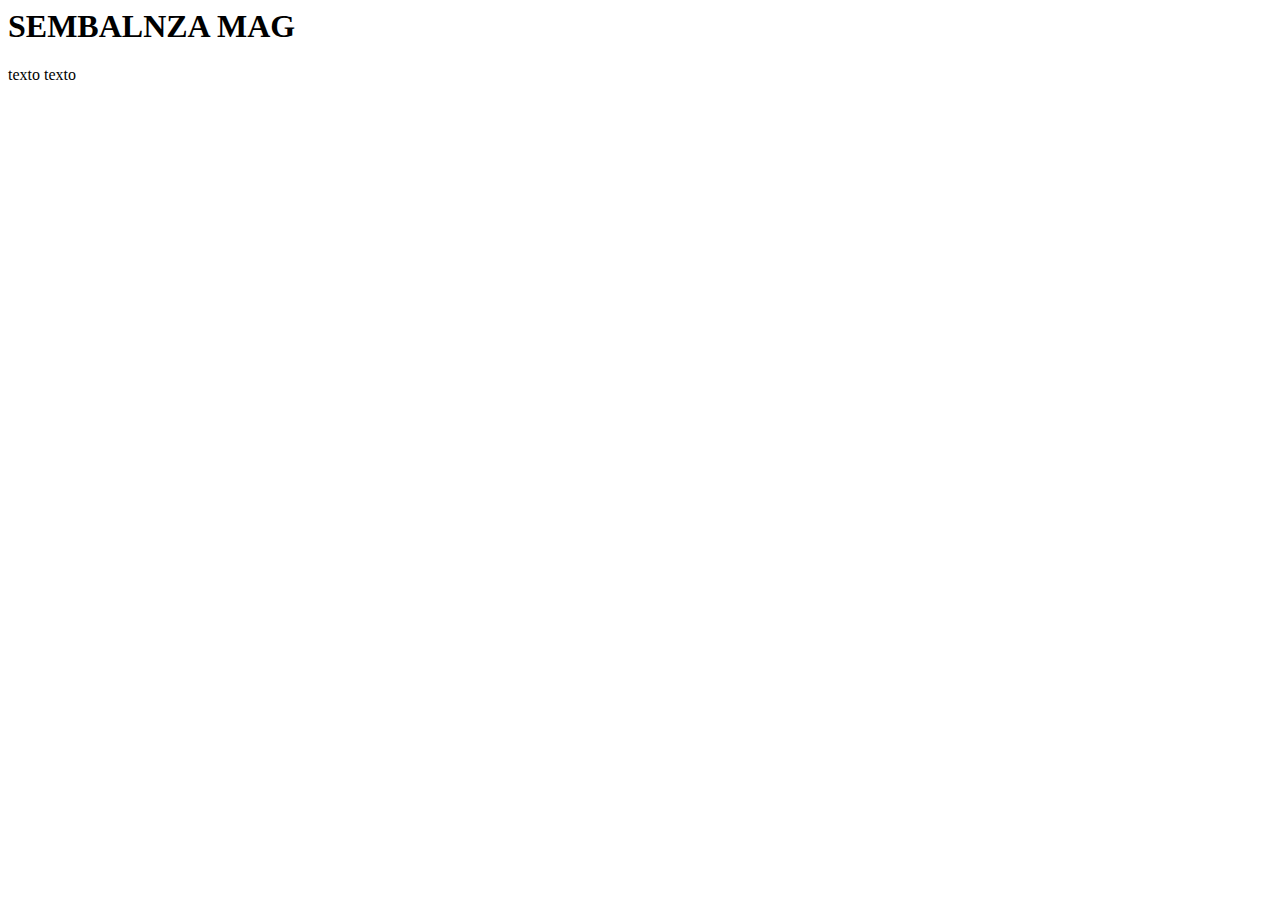
==== index.html @ bf372c32 "Inicio de portafolio" ====
<DOCTYPE! html>
    <head> 
        <title>Page Title</title>

    </head>
    <body>
        <h1>
            SEMBALNZA MAG
        </h1>
        <p>
            texto texto

        </p>
  
    </body>
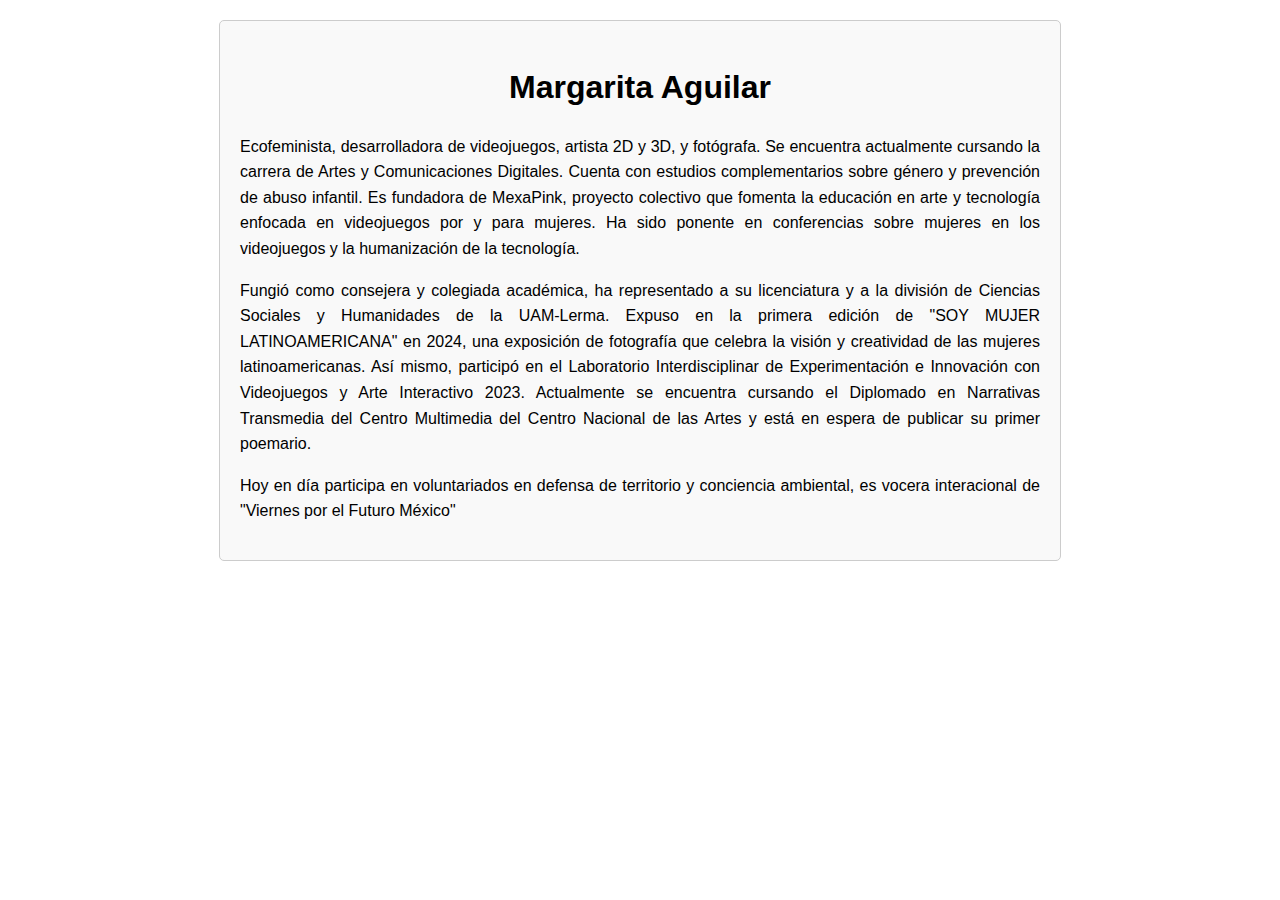
==== commit 5f9d3623: "estilo actualización" ====
--- a/index.html
+++ b/index.html
@@ -1,15 +1,25 @@
-<DOCTYPE! html>
-    <head> 
-        <title>Page Title</title>
-
-    </head>
-    <body>
-        <h1>
-            SEMBALNZA MAG
-        </h1>
-        <p>
-            texto texto
-
-        </p>
-  
-    </body>+<!DOCTYPE html>
+<html lang="es">
+<head>
+  <meta charset="UTF-8">
+  <meta name="viewport" content="width=device-width, initial-scale=1.0">
+ 
+  <title>KARMA</title>
+  <link rel="stylesheet" href=style.css>
+</head>
+<body>
+
+<div class="container">
+  <h1>Margarita Aguilar</h1>
+  <p>
+    Ecofeminista, desarrolladora de videojuegos, artista 2D y 3D, y fotógrafa. Se encuentra actualmente cursando la carrera de Artes y Comunicaciones Digitales. Cuenta con estudios complementarios sobre género y prevención de abuso infantil. Es fundadora de MexaPink, proyecto colectivo que fomenta la educación en arte y tecnología enfocada en videojuegos por y para mujeres. Ha sido ponente en conferencias sobre mujeres en los videojuegos y la humanización de la tecnología. 
+  </p>
+
+  <p>
+    Fungió como consejera y colegiada académica, ha representado a su licenciatura y a la división de Ciencias Sociales y Humanidades de la UAM-Lerma. Expuso en la primera edición de  "SOY MUJER LATINOAMERICANA" en 2024, una exposición de fotografía que celebra la visión y creatividad de las mujeres latinoamericanas. Así mismo, participó en el Laboratorio Interdisciplinar de Experimentación e Innovación con Videojuegos y Arte Interactivo 2023. Actualmente se encuentra cursando el Diplomado en Narrativas Transmedia del Centro Multimedia del Centro Nacional de las Artes y está en espera de publicar su primer poemario.
+  </p>
+  <p>Hoy en día participa en voluntariados en defensa de territorio y conciencia ambiental, es vocera interacional de "Viernes por el Futuro México"</p>
+</div>
+
+</body>
+</html>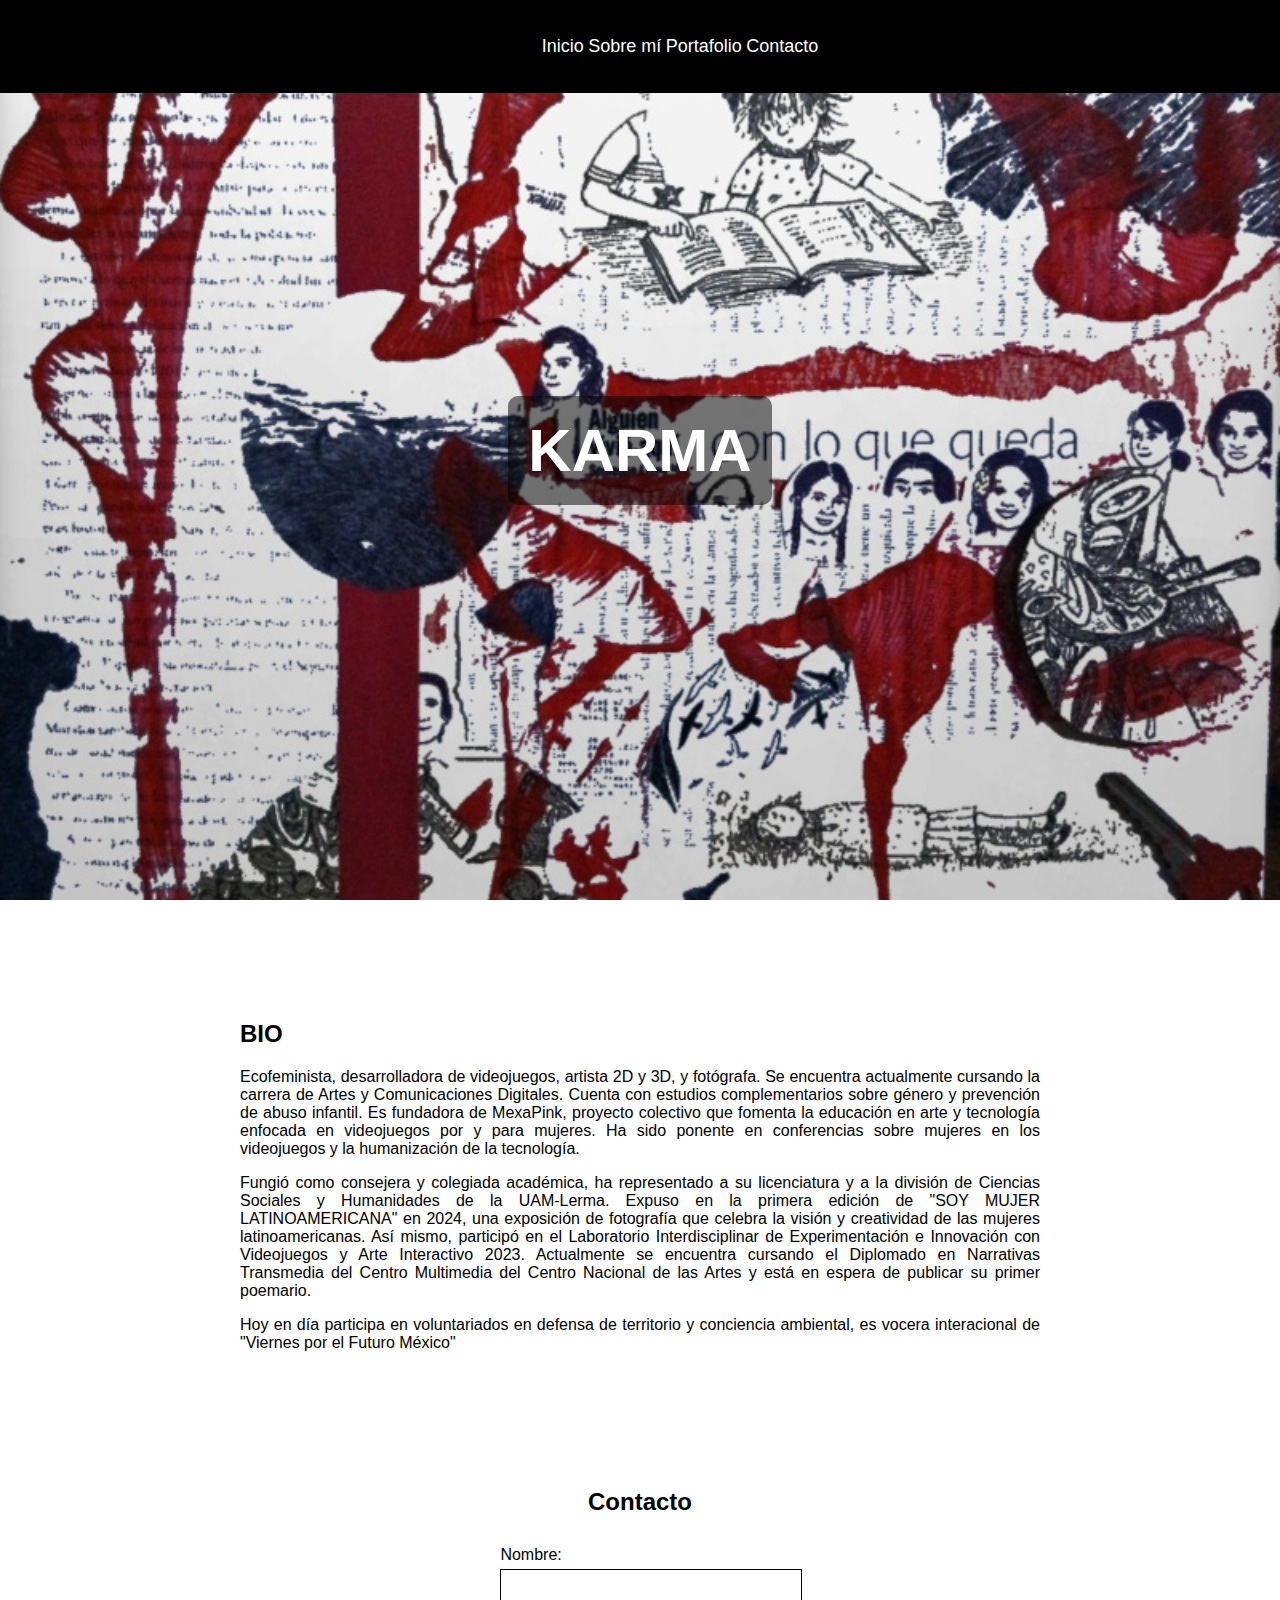
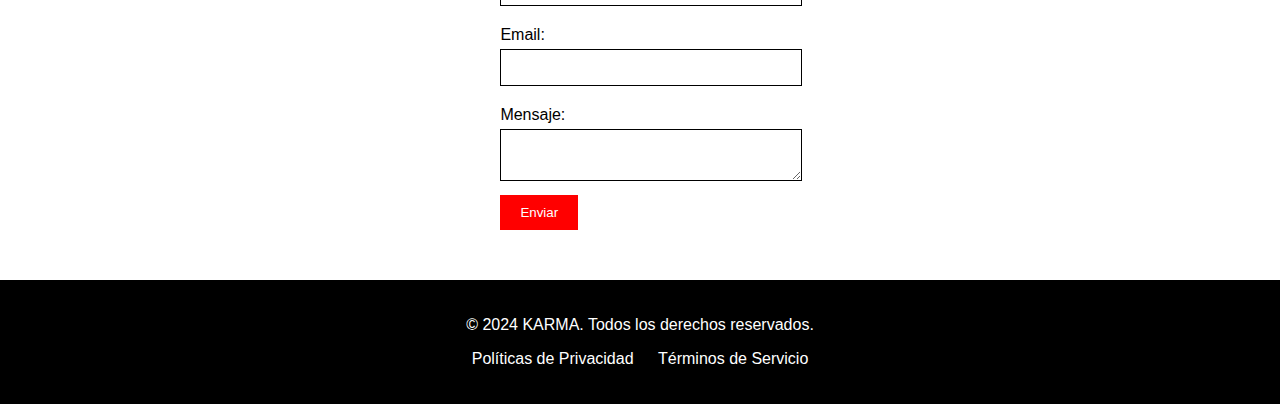
==== commit 9a6300be: "Actualización" ====
--- a/index.html
+++ b/index.html
@@ -1,25 +1,79 @@
 <!DOCTYPE html>
 <html lang="es">
 <head>
-  <meta charset="UTF-8">
-  <meta name="viewport" content="width=device-width, initial-scale=1.0">
- 
-  <title>KARMA</title>
-  <link rel="stylesheet" href=style.css>
+    <meta charset="UTF-8">
+    <meta name="viewport" content="width=device-width, initial-scale=1.0">
+    <title>KARMA - Portafolio de Artista</title>
+    <link rel="stylesheet" href="style.css">
 </head>
 <body>
+    <header>
+       
+        <nav class="nav-links">
+            <ul >
+                <li><a href="#inicio">Inicio</a></li>
+                <li><a href="html/Sobre_mi.html">Sobre mí</a></li>
+                <li><a href="#portafolio">Portafolio</a></li>
+                <li><a href="#contacto">Contacto</a></li>
+            </ul>
+            <div class="burger">
+                <div class="line1"></div>
+                <div class="line2"></div>
+                <div class="line3"></div>
+            </div>
+        </nav>
+    </header>
 
-<div class="container">
-  <h1>Margarita Aguilar</h1>
-  <p>
-    Ecofeminista, desarrolladora de videojuegos, artista 2D y 3D, y fotógrafa. Se encuentra actualmente cursando la carrera de Artes y Comunicaciones Digitales. Cuenta con estudios complementarios sobre género y prevención de abuso infantil. Es fundadora de MexaPink, proyecto colectivo que fomenta la educación en arte y tecnología enfocada en videojuegos por y para mujeres. Ha sido ponente en conferencias sobre mujeres en los videojuegos y la humanización de la tecnología. 
-  </p>
+    <section id="inicio" class="hero">
+        <div class="parallax">
+            <div class="hero-text">
+                <h1>KARMA</h1>
+            </div>
+        </div>
+    </section>
 
-  <p>
-    Fungió como consejera y colegiada académica, ha representado a su licenciatura y a la división de Ciencias Sociales y Humanidades de la UAM-Lerma. Expuso en la primera edición de  "SOY MUJER LATINOAMERICANA" en 2024, una exposición de fotografía que celebra la visión y creatividad de las mujeres latinoamericanas. Así mismo, participó en el Laboratorio Interdisciplinar de Experimentación e Innovación con Videojuegos y Arte Interactivo 2023. Actualmente se encuentra cursando el Diplomado en Narrativas Transmedia del Centro Multimedia del Centro Nacional de las Artes y está en espera de publicar su primer poemario.
-  </p>
-  <p>Hoy en día participa en voluntariados en defensa de territorio y conciencia ambiental, es vocera interacional de "Viernes por el Futuro México"</p>
-</div>
+    <section id="sobre-mi" class="about">
+        <div class="about-content">
+           
+            <h2>BIO</h2>
+            <p>
+                Ecofeminista, desarrolladora de videojuegos, artista 2D y 3D, y fotógrafa. Se encuentra actualmente cursando la carrera de Artes y Comunicaciones Digitales. Cuenta con estudios complementarios sobre género y prevención de abuso infantil. Es fundadora de MexaPink, proyecto colectivo que fomenta la educación en arte y tecnología enfocada en videojuegos por y para mujeres. Ha sido ponente en conferencias sobre mujeres en los videojuegos y la humanización de la tecnología.
+            </p>
+            <p>
+                Fungió como consejera y colegiada académica, ha representado a su licenciatura y a la división de Ciencias Sociales y Humanidades de la UAM-Lerma. Expuso en la primera edición de "SOY MUJER LATINOAMERICANA" en 2024, una exposición de fotografía que celebra la visión y creatividad de las mujeres latinoamericanas. Así mismo, participó en el Laboratorio Interdisciplinar de Experimentación e Innovación con Videojuegos y Arte Interactivo 2023. Actualmente se encuentra cursando el Diplomado en Narrativas Transmedia del Centro Multimedia del Centro Nacional de las Artes y está en espera de publicar su primer poemario.
+            </p>
+            <p>
+                Hoy en día participa en voluntariados en defensa de territorio y conciencia ambiental, es vocera interacional de "Viernes por el Futuro México"
+            </p>
+        </div>
+    </section>
 
+    <section id="contacto" class="contact">
+        <h2>Contacto</h2>
+        <form>
+            <label for="nombre">Nombre:</label>
+            <input type="text" id="nombre" name="nombre" required>
+            
+            <label for="email">Email:</label>
+            <input type="email" id="email" name="email" required>
+            
+            <label for="mensaje">Mensaje:</label>
+            <textarea id="mensaje" name="mensaje" required></textarea>
+            
+            <button type="submit" class="btn-red">Enviar</button>
+        </form>
+    </section>
+
+    <footer>
+        <p>© 2024 KARMA. Todos los derechos reservados.</p>
+        <nav>
+            <ul>
+                <li><a href="#privacidad">Políticas de Privacidad</a></li>
+                <li><a href="#terminos">Términos de Servicio</a></li>
+            </ul>
+        </nav>
+    </footer>
+
+    <script src="script.js"></script>
 </body>
-</html>+</html>
--- a/style.css
+++ b/style.css
@@ -0,0 +1,184 @@
+/* style.css */
+body {
+  font-family: 'Arial', sans-serif;
+  margin: 0;
+  padding: 0;
+  background-color: #FFFFFF;
+  color: #000000;
+}
+
+header {
+  display: flex;
+  justify-content: space-between;
+  align-items: center;
+  padding: 20px;
+  background-color: #000000;
+  color: #FFFFFF;
+  position: fixed;
+  width: 100%;
+  top: 0;
+  z-index: 1000;
+}
+
+.logo {
+  font-size: 24px;
+  font-weight: bold;
+}
+
+.nav-links {
+  list-style: none;
+  display: flex;
+  gap: 20px;
+  justify-content: center;
+  flex-grow: 1; /* Allows the flex item to grow and take up available space */
+}
+
+.nav-links li {
+  display: inline;
+}
+
+.nav-links a {
+  color: #FFFFFF;
+  text-decoration: none;
+  font-size: 18px;
+  text-align: center;
+
+}
+
+.burger {
+  display: none;
+  cursor: pointer;
+}
+
+.burger div {
+  width: 25px;
+  height: 3px;
+  background-color: #FFFFFF;
+  margin: 5px;
+  transition: all 0.3s ease;
+}
+
+.hero {
+  position: relative;
+  height: 100vh;
+  overflow: hidden;
+}
+
+.parallax {
+  background-image: url('Assets/img/Me_aferro_a_la_vida.jpg');
+  height: 100%;
+  width: 100%;
+  background-attachment: fixed;
+  background-size: cover;
+  background-position: center;
+  display: flex;
+  justify-content: center;
+  align-items: center;
+}
+
+.hero-text {
+  color: #FFFFFF;
+  text-align: center;
+}
+
+.hero-text h1 {
+  font-size: 60px;
+  background-color: rgba(0, 0, 0, 0.5);
+  padding: 20px;
+  border-radius: 10px;
+}
+
+.about {
+  padding: 100px 50px 50px;
+  text-align: left;
+  display: flex;
+  justify-content: center;
+  flex-direction: column;
+  align-items: center;
+}
+
+.about img {
+  width: 200px;
+  border-radius: 50%;
+  margin-bottom: 20px;
+}
+
+.about-content {
+  max-width: 800px;
+  text-align: justify;
+}
+
+.contact {
+  padding: 50px;
+  text-align: center;
+}
+
+form {
+  display: inline-block;
+  text-align: left;
+}
+
+form label {
+  display: block;
+  margin: 10px 0 5px;
+}
+
+form input, form textarea {
+  width: 100%;
+  padding: 10px;
+  margin-bottom: 10px;
+  border: 1px solid #000000;
+}
+
+form button {
+  background-color: #FF0000;
+  color: #FFFFFF;
+  padding: 10px 20px;
+  border: none;
+  cursor: pointer;
+}
+
+footer {
+  background-color: #000000;
+  color: #FFFFFF;
+  text-align: center;
+  padding: 20px;
+}
+
+footer nav ul {
+  list-style: none;
+  padding: 0;
+}
+
+footer nav ul li {
+  display: inline;
+  margin: 0 10px;
+}
+
+footer nav ul li a {
+  color: #FFFFFF;
+  text-decoration: none;
+}
+
+/* Responsive */
+@media screen and (max-width: 768px) {
+  .nav-links {
+      display: none;
+      flex-direction: column;
+      gap: 10px;
+      position: absolute;
+      top: 60px;
+      right: 10%;
+      background-color: #000000;
+      padding: 20px;
+      border-radius: 5px;
+  }
+
+  .burger {
+      display: block;
+  }
+
+  .nav-active {
+      display: flex;
+  }
+}
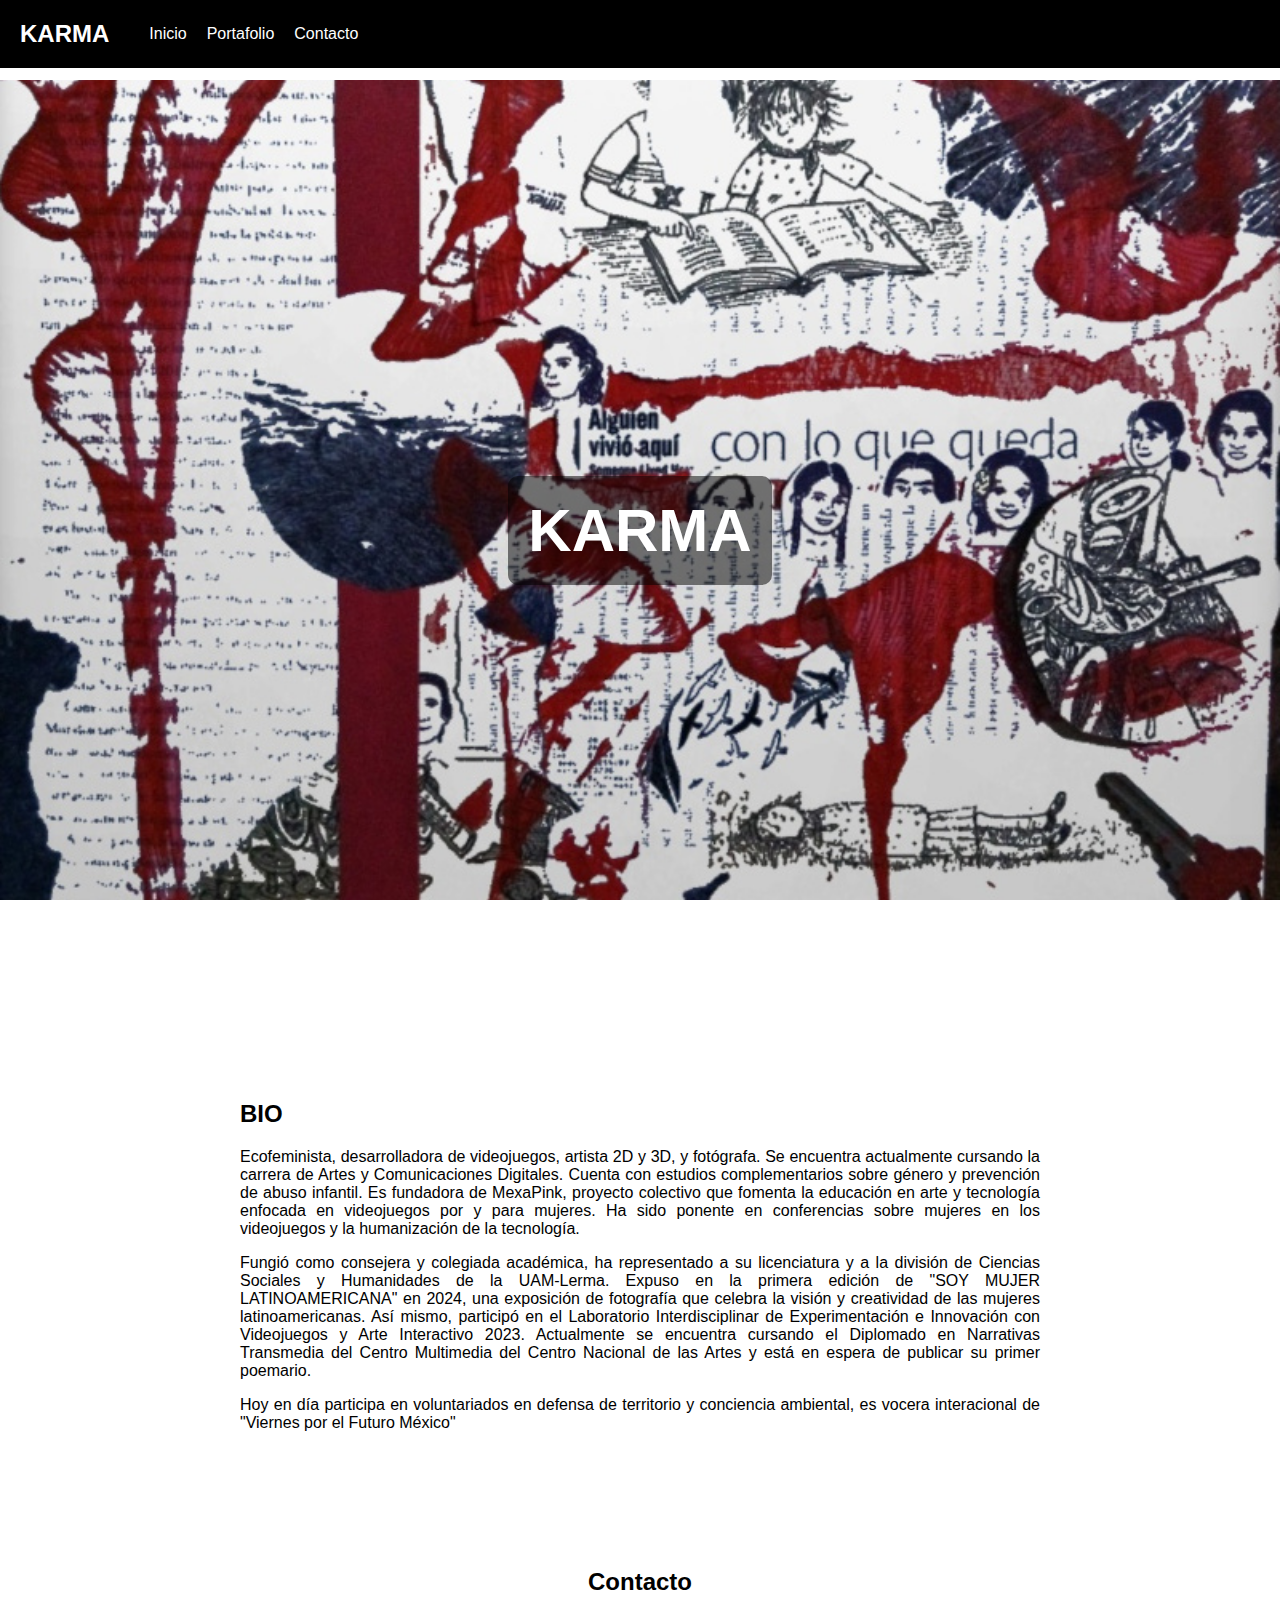
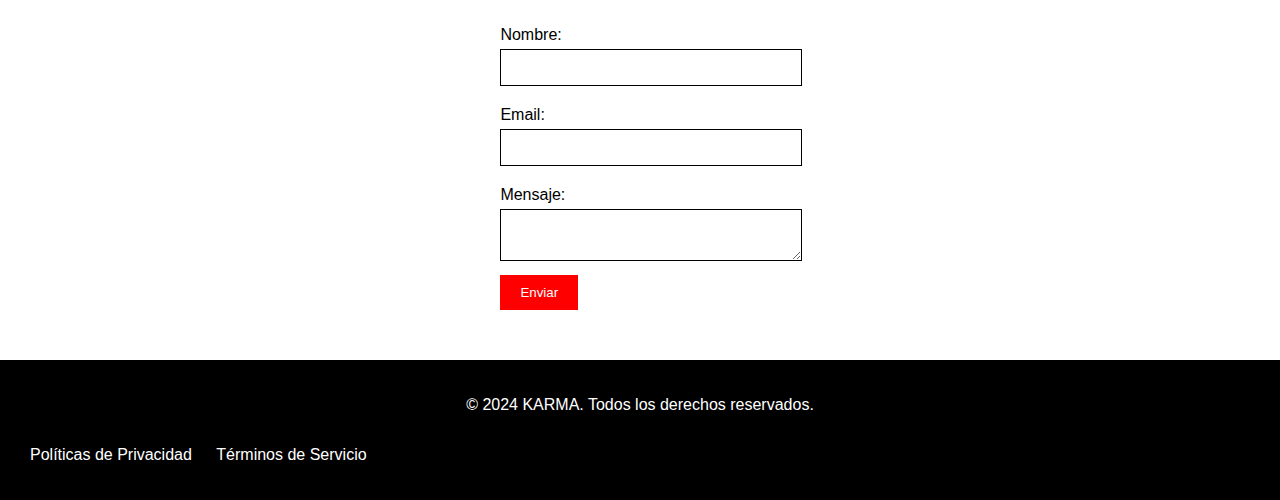
==== commit 7c5ee317: "Avances hamburguesa" ====
--- a/index.html
+++ b/index.html
@@ -3,16 +3,15 @@
 <head>
     <meta charset="UTF-8">
     <meta name="viewport" content="width=device-width, initial-scale=1.0">
-    <title>KARMA - Portafolio de Artista</title>
+    <title>KARMA</title>
     <link rel="stylesheet" href="style.css">
 </head>
 <body>
     <header>
-       
-        <nav class="nav-links">
-            <ul >
+        <div class="logo">KARMA</div>
+        <nav>
+            <ul class="nav-links">
                 <li><a href="#inicio">Inicio</a></li>
-                <li><a href="html/Sobre_mi.html">Sobre mí</a></li>
                 <li><a href="#portafolio">Portafolio</a></li>
                 <li><a href="#contacto">Contacto</a></li>
             </ul>
@@ -34,7 +33,6 @@
 
     <section id="sobre-mi" class="about">
         <div class="about-content">
-           
             <h2>BIO</h2>
             <p>
                 Ecofeminista, desarrolladora de videojuegos, artista 2D y 3D, y fotógrafa. Se encuentra actualmente cursando la carrera de Artes y Comunicaciones Digitales. Cuenta con estudios complementarios sobre género y prevención de abuso infantil. Es fundadora de MexaPink, proyecto colectivo que fomenta la educación en arte y tecnología enfocada en videojuegos por y para mujeres. Ha sido ponente en conferencias sobre mujeres en los videojuegos y la humanización de la tecnología.
--- a/style.css
+++ b/style.css
@@ -1,4 +1,4 @@
-/* style.css */
+/* styles.css */
 body {
   font-family: 'Arial', sans-serif;
   margin: 0;
@@ -8,16 +8,17 @@
 }
 
 header {
-  display: flex;
-  justify-content: space-between;
-  align-items: center;
-  padding: 20px;
   background-color: #000000;
   color: #FFFFFF;
-  position: fixed;
-  width: 100%;
+  padding: 20px;
+  text-align: center;
+  position: fixed; 
+  width: 100%; 
   top: 0;
-  z-index: 1000;
+  z-index: 100; 
+  display: flex;
+  /*justify-content: space-between;*/
+  align-items: center;
 }
 
 .logo {
@@ -25,12 +26,17 @@
   font-weight: bold;
 }
 
+nav {
+  display: flex;
+  justify-content: space-between;
+  align-items: center;
+}
+
 .nav-links {
-  list-style: none;
+  list-style-type: none;
   display: flex;
   gap: 20px;
-  justify-content: center;
-  flex-grow: 1; /* Allows the flex item to grow and take up available space */
+  margin: 0;
 }
 
 .nav-links li {
@@ -40,9 +46,6 @@
 .nav-links a {
   color: #FFFFFF;
   text-decoration: none;
-  font-size: 18px;
-  text-align: center;
-
 }
 
 .burger {
@@ -62,6 +65,7 @@
   position: relative;
   height: 100vh;
   overflow: hidden;
+  padding-top: 80px;
 }
 
 .parallax {
@@ -172,6 +176,7 @@
       background-color: #000000;
       padding: 20px;
       border-radius: 5px;
+      width: 200px;
   }
 
   .burger {
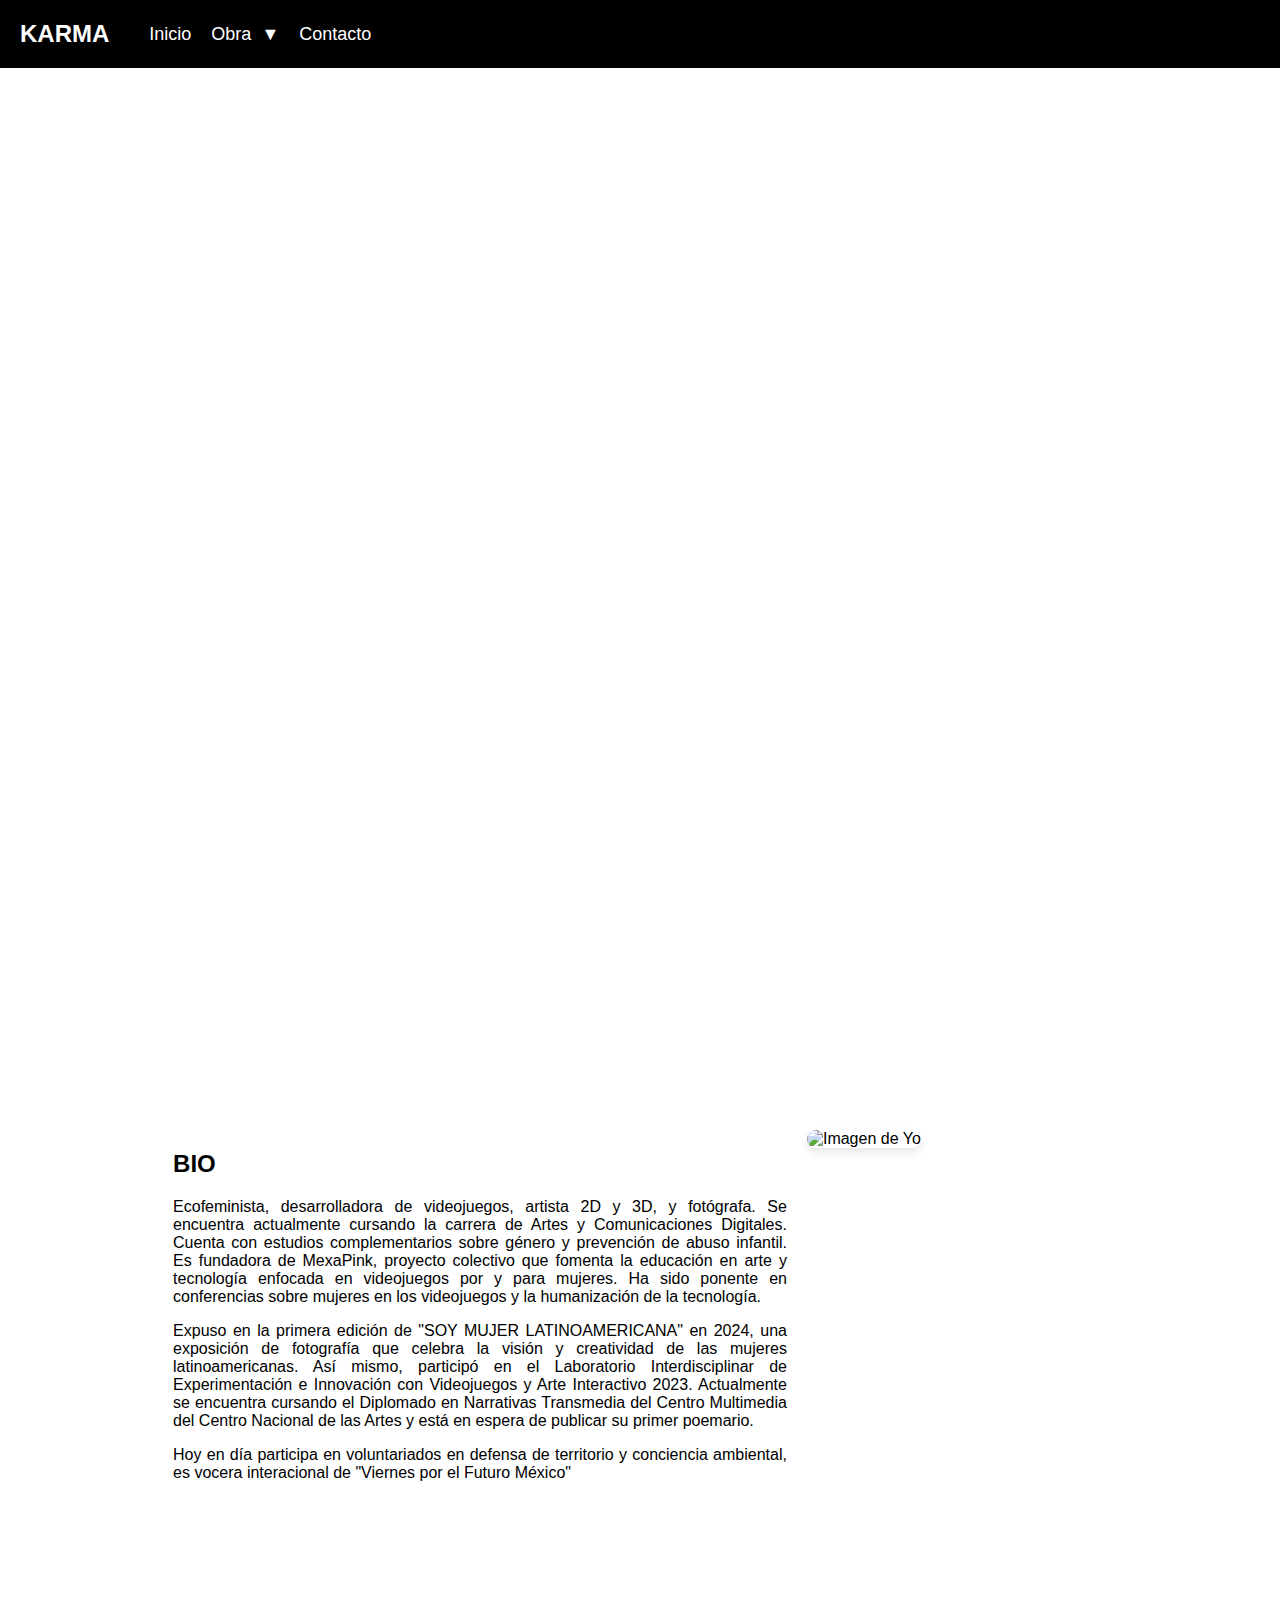
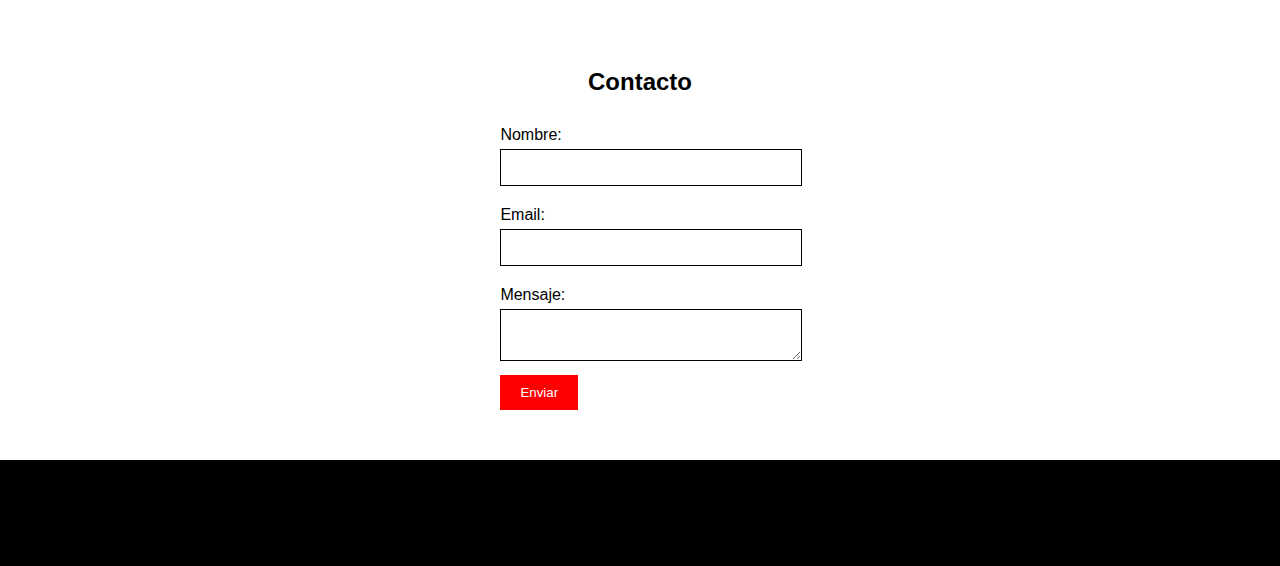
==== commit 9285d85b: "Código" ====
--- a/index.html
+++ b/index.html
@@ -4,15 +4,28 @@
     <meta charset="UTF-8">
     <meta name="viewport" content="width=device-width, initial-scale=1.0">
     <title>KARMA</title>
+    <link rel="stylesheet" href="styles/stylePotafolio.css">
     <link rel="stylesheet" href="style.css">
+    
 </head>
 <body>
     <header>
         <div class="logo">KARMA</div>
         <nav>
             <ul class="nav-links">
-                <li><a href="#inicio">Inicio</a></li>
-                <li><a href="#portafolio">Portafolio</a></li>
+                <li><a href="index.html">Inicio</a></li>
+                
+                <li class="dropdown">
+                    <a href="#" class="dropbtn">Obra <span class="caret">▼</span></a>
+                    <ul class="dropdown-content">
+                        <li><a href="html/Videojuegos.html">Videojuegos</a></li>
+                        <li><a href="html/foto.html">Fotografía</a></li>
+                        <li><a href="html/2D.html">Dibujo</a></li>
+                        <li><a href="html/3D.html">Modelado 3D</a></li>
+                        <li><a href="html/Web.html">Web interactiva</a></li>
+                    </ul>
+                </li>
+               
                 <li><a href="#contacto">Contacto</a></li>
             </ul>
             <div class="burger">
@@ -25,26 +38,30 @@
 
     <section id="inicio" class="hero">
         <div class="parallax">
-            <div class="hero-text">
-                <h1>KARMA</h1>
-            </div>
+           
         </div>
     </section>
 
     <section id="sobre-mi" class="about">
-        <div class="about-content">
-            <h2>BIO</h2>
-            <p>
-                Ecofeminista, desarrolladora de videojuegos, artista 2D y 3D, y fotógrafa. Se encuentra actualmente cursando la carrera de Artes y Comunicaciones Digitales. Cuenta con estudios complementarios sobre género y prevención de abuso infantil. Es fundadora de MexaPink, proyecto colectivo que fomenta la educación en arte y tecnología enfocada en videojuegos por y para mujeres. Ha sido ponente en conferencias sobre mujeres en los videojuegos y la humanización de la tecnología.
-            </p>
-            <p>
-                Fungió como consejera y colegiada académica, ha representado a su licenciatura y a la división de Ciencias Sociales y Humanidades de la UAM-Lerma. Expuso en la primera edición de "SOY MUJER LATINOAMERICANA" en 2024, una exposición de fotografía que celebra la visión y creatividad de las mujeres latinoamericanas. Así mismo, participó en el Laboratorio Interdisciplinar de Experimentación e Innovación con Videojuegos y Arte Interactivo 2023. Actualmente se encuentra cursando el Diplomado en Narrativas Transmedia del Centro Multimedia del Centro Nacional de las Artes y está en espera de publicar su primer poemario.
-            </p>
-            <p>
-                Hoy en día participa en voluntariados en defensa de territorio y conciencia ambiental, es vocera interacional de "Viernes por el Futuro México"
-            </p>
+        <div class="about-container">
+            <div class="about-content">
+                <h2>BIO</h2>
+                <p>
+                    Ecofeminista, desarrolladora de videojuegos, artista 2D y 3D, y fotógrafa. Se encuentra actualmente cursando la carrera de Artes y Comunicaciones Digitales. Cuenta con estudios complementarios sobre género y prevención de abuso infantil. Es fundadora de MexaPink, proyecto colectivo que fomenta la educación en arte y tecnología enfocada en videojuegos por y para mujeres. Ha sido ponente en conferencias sobre mujeres en los videojuegos y la humanización de la tecnología.
+                </p>
+                <p>
+                    Expuso en la primera edición de "SOY MUJER LATINOAMERICANA" en 2024, una exposición de fotografía que celebra la visión y creatividad de las mujeres latinoamericanas. Así mismo, participó en el Laboratorio Interdisciplinar de Experimentación e Innovación con Videojuegos y Arte Interactivo 2023. Actualmente se encuentra cursando el Diplomado en Narrativas Transmedia del Centro Multimedia del Centro Nacional de las Artes y está en espera de publicar su primer poemario.
+                </p>
+                <p>
+                    Hoy en día participa en voluntariados en defensa de territorio y conciencia ambiental, es vocera interacional de "Viernes por el Futuro México"
+                </p>
+            </div>
+            <div class="about-image">
+                <img src="Assets/img/fondo2.jpeg" alt="Imagen de Yo">
+            </div>
         </div>
     </section>
+    
 
     <section id="contacto" class="contact">
         <h2>Contacto</h2>
@@ -63,11 +80,11 @@
     </section>
 
     <footer>
-        <p>© 2024 KARMA. Todos los derechos reservados.</p>
+        <p></p>
         <nav>
             <ul>
-                <li><a href="#privacidad">Políticas de Privacidad</a></li>
-                <li><a href="#terminos">Términos de Servicio</a></li>
+                <li><a href="#privacidad"></a></li>
+                <li><a href="#terminos"></a></li>
             </ul>
         </nav>
     </footer>
--- a/styles/stylePotafolio.css
+++ b/styles/stylePotafolio.css
@@ -0,0 +1,327 @@
+/* General Styles */
+body {
+    font-family: 'Arial', sans-serif;
+    margin: 0;
+    padding: 0;
+    background-color: #FFFFFF;
+    color: #000000;
+}
+
+/* Header Styles */
+header {
+    background-color: #000000;
+    color: #FFFFFF;
+    padding: 20px;
+    text-align: center;
+    position: fixed;
+    width: 100%;
+    top: 0;
+    z-index: 1000;
+    display: flex;
+    align-items: center;
+}
+
+.logo {
+    font-size: 24px;
+    font-weight: bold;
+}
+
+nav {
+    display: flex;
+    align-items: center;
+}
+
+.nav-links {
+    list-style: none;
+    display: flex;
+    gap: 20px;
+    margin: 0;
+}
+
+.nav-links li {
+    position: relative;
+}
+
+.nav-links a {
+    color: #FFFFFF;
+    text-decoration: none;
+    font-size: 18px;
+    transition: color 0.3s;
+}
+
+.nav-links a:hover {
+    color: #FF0000;
+}
+
+/* Dropdown Styles */
+.dropdown {
+    position: relative;
+}
+
+.dropdown .caret {
+    margin-left: 5px;
+    cursor: pointer;
+    transition: transform 0.3s;
+}
+
+.dropdown-content {
+    display: none;
+    position: absolute;
+    background-color: #333;
+    min-width: 160px;
+    box-shadow: 0px 8px 16px 0px rgba(0,0,0,0.2);
+    z-index: 1;
+    list-style: none;
+    padding: 0;
+    flex-direction: column;
+}
+
+.dropdown-content li a {
+    color: white;
+    padding: 12px 16px;
+    text-decoration: none;
+    display: block;
+    font-size: 16px;
+}
+
+.dropdown-content li a:hover {
+    background-color: #575757;
+}
+
+.dropdown:hover .dropdown-content,
+.dropdown .caret.open + .dropdown-content {
+    display: block;
+}
+
+.dropdown .caret.open {
+    transform: rotate(180deg);
+}
+
+/* Hamburger Menu Styles */
+.burger {
+    display: none;
+    cursor: pointer;
+}
+
+.burger div {
+    width: 25px;
+    height: 3px;
+    background-color: #FFFFFF;
+    margin: 5px;
+    transition: all 0.3s ease;
+}
+
+/* Container and Sidebar Styles */
+.container {
+    display: flex;
+    padding-top: 80px; /* Espacio para el header fijo */
+}
+
+.sidebar {
+    width: 20%;
+    background-color: #f0f0f0;
+    padding: 20px;
+    position: fixed;
+    height: 100%;
+    overflow-y: auto;
+}
+
+.sidebar ul {
+    list-style-type: none;
+    padding: 0;
+}
+
+.sidebar ul li {
+    margin-bottom: 20px;
+}
+
+.sidebar ul li a {
+    text-decoration: none;
+    color: #000000;
+    font-weight: bold;
+    transition: color 0.3s;
+}
+
+.sidebar ul li a:hover {
+    color: #FF0000;
+}
+
+/* Gallery and Item Styles */
+.gallery {
+    margin-left: 25%; /* Espacio para la sidebar fija */
+    padding: 20px;
+    width: 75%;
+}
+
+.gallery-section {
+    margin-bottom: 50px;
+}
+
+.gallery-items {
+    column-count: 3; /* Número de columnas en pantallas grandes */
+    column-gap: 1em;
+}
+
+@media screen and (max-width: 1200px) {
+    .gallery-items {
+        column-count: 2; /* Número de columnas en pantallas medianas */
+    }
+}
+
+@media screen and (max-width: 768px) {
+    .gallery-items {
+        column-count: 1; /* Número de columnas en pantallas pequeñas */
+    }
+}
+
+.gallery-item {
+    display: inline-block;
+    width: 100%;
+    margin: 0 0 1em;
+    position: relative;
+    overflow: hidden;
+    border-radius: 10px;
+    background-color: #f0f0f0;
+}
+
+.gallery-item img {
+    width: 100%;
+    height: auto;
+    display: block;
+    transition: transform 0.3s;
+}
+
+.gallery-item img:hover {
+    transform: scale(1.05);
+}
+
+.overlay {
+    position: absolute;
+    top: 0;
+    left: 0;
+    width: 100%;
+    height: 100%;
+    background-color: rgba(0, 0, 0, 0.6);
+    color: #FFFFFF;
+    display: flex;
+    justify-content: center;
+    align-items: center;
+    opacity: 0;
+    transition: opacity 0.3s;
+    text-align: center;
+    padding: 10px;
+    box-sizing: border-box;
+}
+
+.gallery-item:hover .overlay,
+.gallery-item:focus .overlay {
+    opacity: 1;
+}
+
+/* Text Box Styles */
+.gallery-item.text-box {
+    display: flex;
+    align-items: center;
+    justify-content: center;
+    height: 200px; /* Ajusta la altura según tus necesidades */
+    background-color: #f9f9f9; /* Color de fondo para distinguir del resto */
+    text-align: center;
+}
+
+/* Project Button and Description Styles */
+.project-button {
+    background-color: #FF0000;
+    color: #FFFFFF;
+    padding: 12px 24px;
+    border: none;
+    cursor: pointer;
+    border-radius: 5px;
+    margin-top: 30px;
+    font-size: 16px; 
+    transition: background-color 0.3s;
+    display: block; 
+    margin-left: auto; 
+    margin-right: auto; 
+    text-align: center; 
+}
+
+.project-button:hover {
+    background-color: #790707;
+}
+
+.project-description {
+    font-size: 16px; 
+    line-height: 1.5; 
+    text-align: justify; 
+    margin: 10px 0; 
+}
+
+/* Responsive Styles */
+@media screen and (max-width: 768px) {
+    .container {
+        flex-direction: column;
+    }
+
+    .sidebar {
+        width: 100%;
+        position: relative;
+        height: auto;
+    }
+
+    .gallery {
+        margin-left: 0;
+        width: 100%;
+    }
+
+    .nav-links {
+        display: none;
+        flex-direction: column;
+        gap: 10px;
+        position: absolute;
+        top: 60px;
+        right: 10%;
+        background-color: #000000;
+        padding: 20px;
+        border-radius: 5px;
+        width: 200px;
+    }
+
+    .burger {
+        display: block;
+    }
+
+    .nav-active {
+        display: flex;
+    }
+
+    .dropdown-content {
+        display: none;
+        flex-direction: column;
+        position: relative;
+        background-color: #000;
+    }
+
+    .dropdown-content a {
+        background-color: #000;
+        border-bottom: 1px solid #555;
+    }
+
+    .dropdown .dropbtn {
+        display: flex;
+        justify-content: space-between;
+        align-items: center;
+        width: 100%;
+    }
+
+    .dropdown .caret {
+        transition: transform 0.3s;
+    }
+
+    .dropdown .caret.open + .dropdown-content {
+        display: flex;
+    }
+
+    .dropdown .caret.open {
+        transform: rotate(180deg);
+    }
+}
--- a/style.css
+++ b/style.css
@@ -1,75 +1,13 @@
-/* styles.css */
-body {
-  font-family: 'Arial', sans-serif;
-  margin: 0;
-  padding: 0;
-  background-color: #FFFFFF;
-  color: #000000;
-}
-
-header {
-  background-color: #000000;
-  color: #FFFFFF;
-  padding: 20px;
-  text-align: center;
-  position: fixed; 
-  width: 100%; 
-  top: 0;
-  z-index: 100; 
-  display: flex;
-  /*justify-content: space-between;*/
-  align-items: center;
-}
-
-.logo {
-  font-size: 24px;
-  font-weight: bold;
-}
-
-nav {
-  display: flex;
-  justify-content: space-between;
-  align-items: center;
-}
-
-.nav-links {
-  list-style-type: none;
-  display: flex;
-  gap: 20px;
-  margin: 0;
-}
-
-.nav-links li {
-  display: inline;
-}
-
-.nav-links a {
-  color: #FFFFFF;
-  text-decoration: none;
-}
-
-.burger {
-  display: none;
-  cursor: pointer;
-}
-
-.burger div {
-  width: 25px;
-  height: 3px;
-  background-color: #FFFFFF;
-  margin: 5px;
-  transition: all 0.3s ease;
-}
-
+/* Hero Section */
 .hero {
   position: relative;
   height: 100vh;
   overflow: hidden;
-  padding-top: 80px;
+  padding-top: 80px; /* Espacio para el header fijo */
 }
 
 .parallax {
-  background-image: url('Assets/img/Me_aferro_a_la_vida.jpg');
+  background-image: url('Assets/img/fondo1.3.jpeg');
   height: 100%;
   width: 100%;
   background-attachment: fixed;
@@ -92,6 +30,7 @@
   border-radius: 10px;
 }
 
+/* About Section */
 .about {
   padding: 100px 50px 50px;
   text-align: left;
@@ -112,6 +51,7 @@
   text-align: justify;
 }
 
+/* Contact Section */
 .contact {
   padding: 50px;
   text-align: center;
@@ -142,6 +82,7 @@
   cursor: pointer;
 }
 
+/* Footer */
 footer {
   background-color: #000000;
   color: #FFFFFF;
@@ -164,26 +105,69 @@
   text-decoration: none;
 }
 
-/* Responsive */
+/* Responsive Styles */
 @media screen and (max-width: 768px) {
-  .nav-links {
-      display: none;
-      flex-direction: column;
-      gap: 10px;
-      position: absolute;
-      top: 60px;
-      right: 10%;
-      background-color: #000000;
-      padding: 20px;
-      border-radius: 5px;
-      width: 200px;
+  .about {
+      padding: 50px 20px; /* Reduce padding para pantallas pequeñas */
   }
 
-  .burger {
-      display: block;
+  .hero-text h1 {
+      font-size: 40px; /* Reduce tamaño del texto en pantallas pequeñas */
+      padding: 15px;
   }
 
-  .nav-active {
-      display: flex;
+  .parallax {
+      background-attachment: scroll; /* Desactiva el parallax en pantallas pequeñas para mejor rendimiento */
+  }
+
+  .about img {
+      width: 150px; /* Ajusta el tamaño de la imagen en pantallas pequeñas */
+  }
+
+  .contact, .about-content {
+      padding: 20px; /* Reduce padding en secciones */
+  }
+
+  form input, form textarea {
+      padding: 8px; /* Ajusta el padding en los inputs */
   }
 }
+/* About Section */
+.about-container {
+  display: flex;
+  flex-direction: row;
+  align-items: flex-start;
+  gap: 20px;
+  padding: 50px;
+}
+
+.about-content {
+  flex: 2;
+  text-align: justify;
+}
+
+.about-image {
+  flex: 1;
+  max-width: 300px; /* Ajusta según el diseño deseado */
+}
+
+.about-image img {
+  width: 100%;
+  height: auto;
+  border-radius: 10px;
+  box-shadow: 0 4px 8px rgba(0, 0, 0, 0.1);
+}
+
+/* Responsive Styles */
+@media screen and (max-width: 768px) {
+  .about-container {
+      flex-direction: column; /* Cambia a columna en pantallas pequeñas */
+      align-items: center;
+      text-align: center; /* Centra el texto */
+  }
+
+  .about-image {
+      max-width: 80%; /* Ajusta el ancho de la imagen en pantallas pequeñas */
+      margin-top: 20px; /* Añade margen superior para separación */
+  }
+}
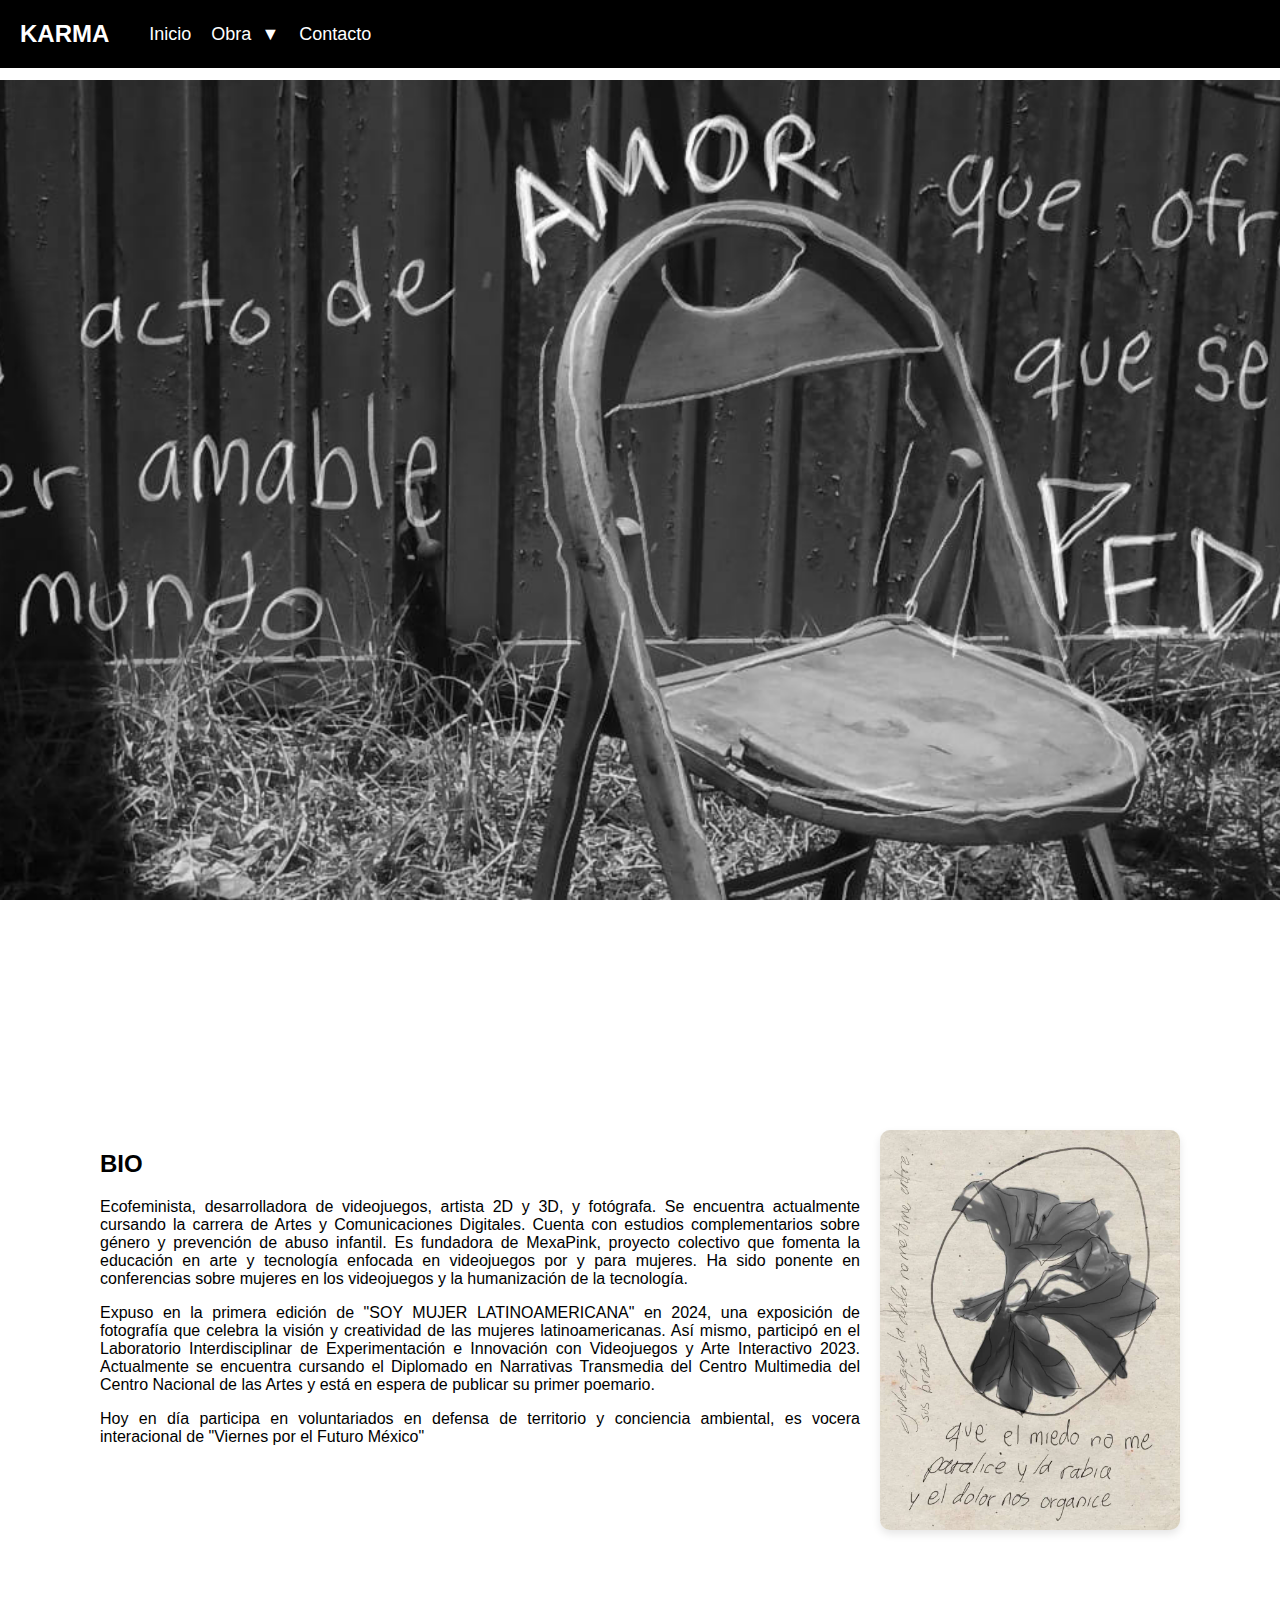
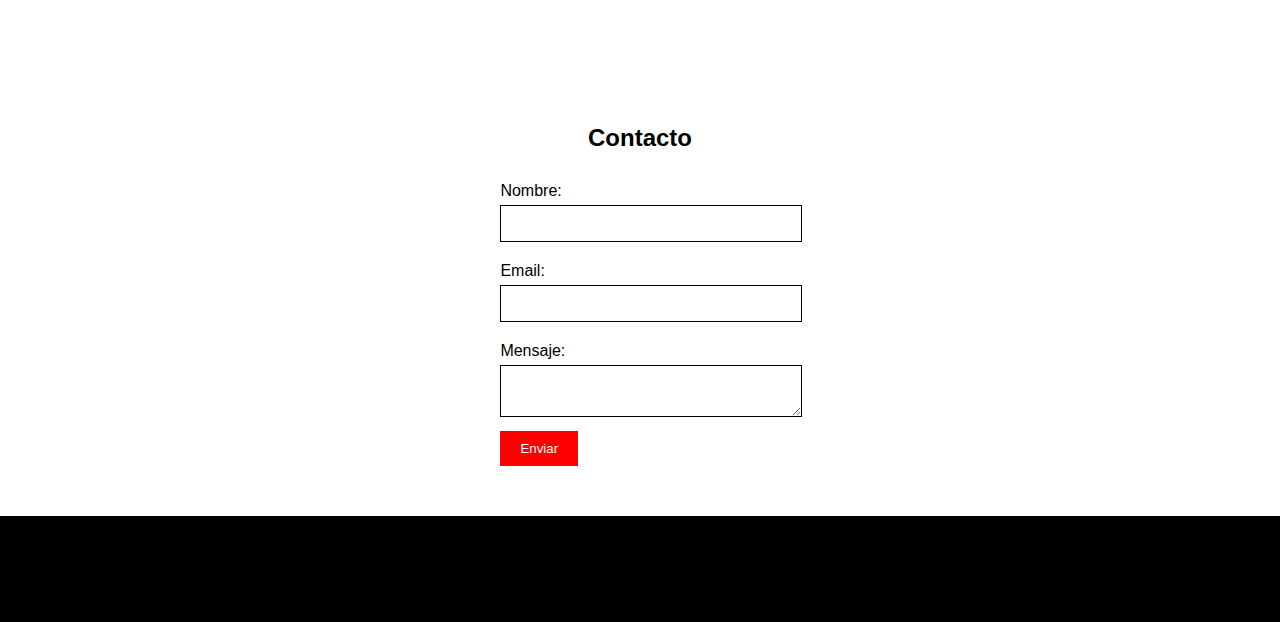
==== commit 3b03271b: "cambio de codigo para ver si mejoran los links" ====
--- a/index.html
+++ b/index.html
@@ -18,11 +18,11 @@
                 <li class="dropdown">
                     <a href="#" class="dropbtn">Obra <span class="caret">▼</span></a>
                     <ul class="dropdown-content">
-                        <li><a href="html/Videojuegos.html">Videojuegos</a></li>
+                        <li><a href="html/videojuegos.html">Videojuegos</a></li>
                         <li><a href="html/foto.html">Fotografía</a></li>
-                        <li><a href="html/2D.html">Dibujo</a></li>
-                        <li><a href="html/3D.html">Modelado 3D</a></li>
-                        <li><a href="html/Web.html">Web interactiva</a></li>
+                        <li><a href="html/dibujos.html">Dibujo</a></li>
+                        <li><a href="html/modelados3d.html">Modelado 3D</a></li>
+                        <li><a href="html/web.html">Web interactiva</a></li>
                     </ul>
                 </li>
                
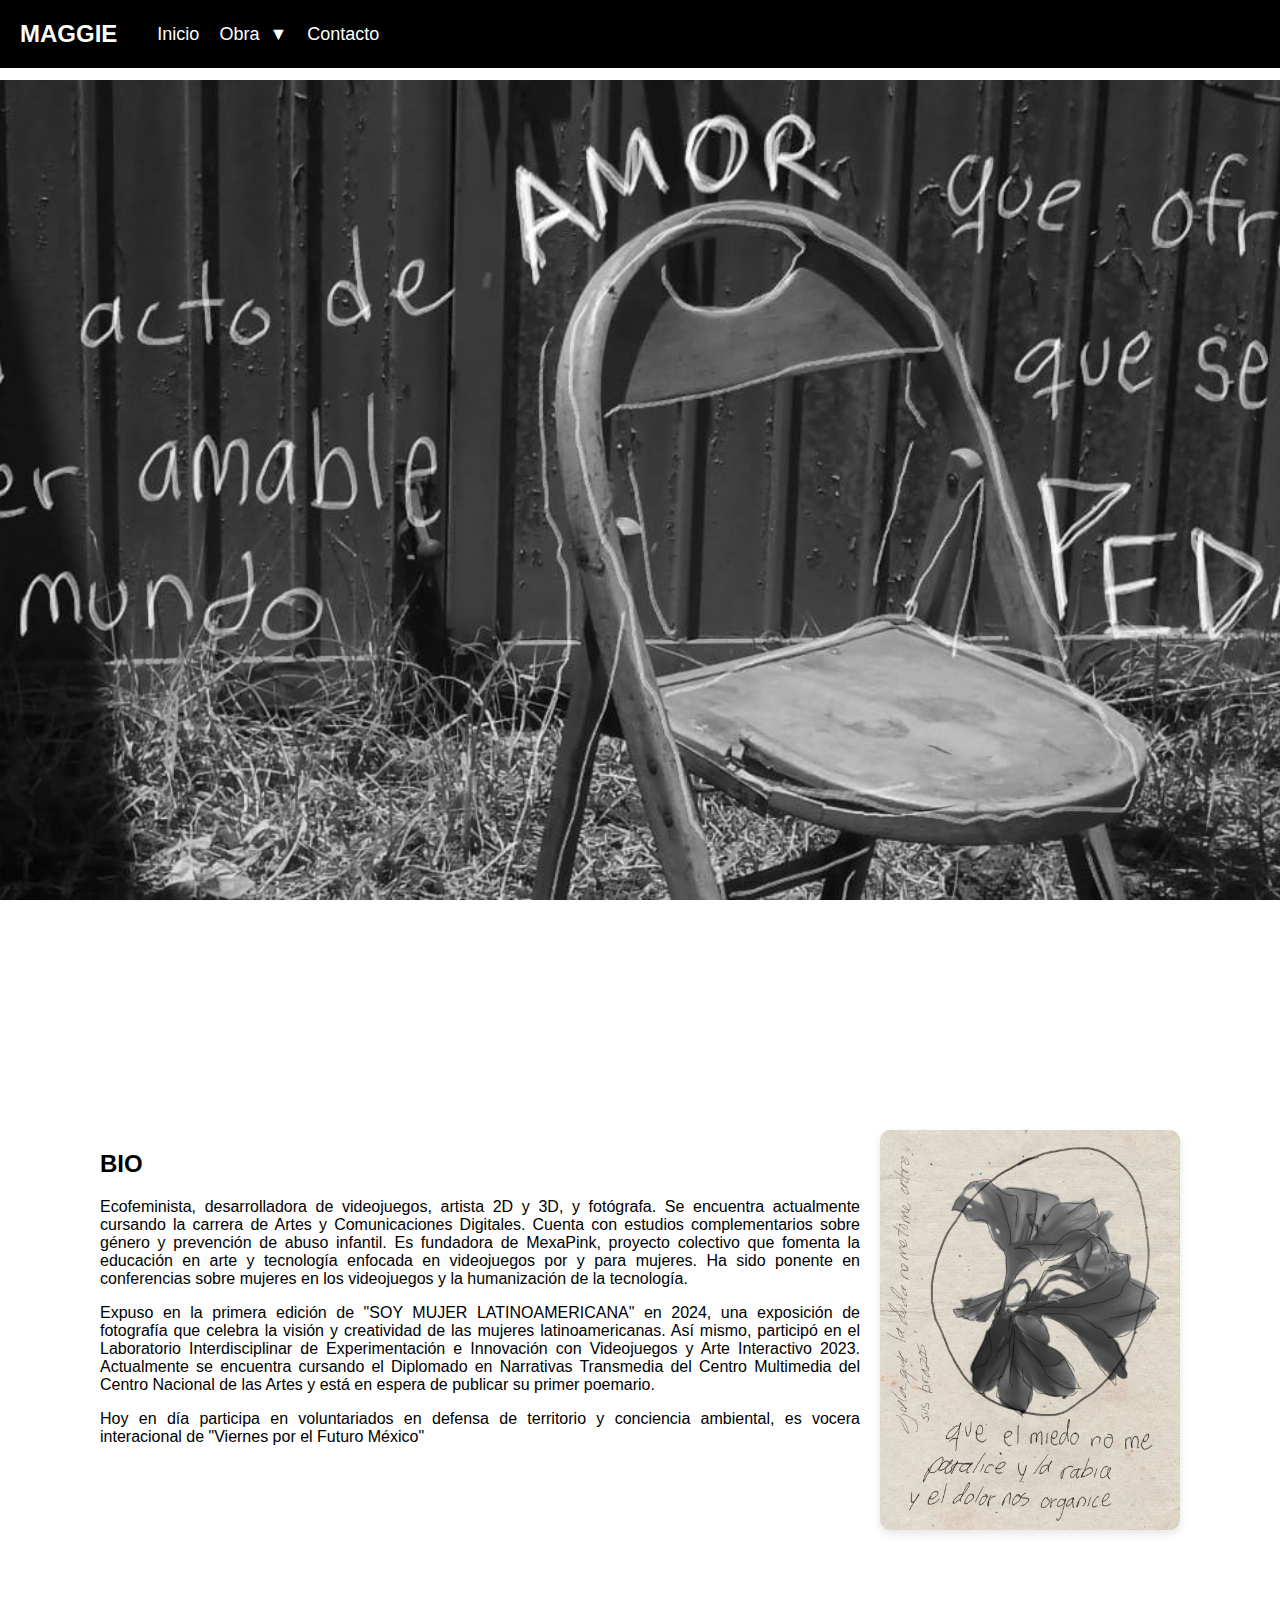
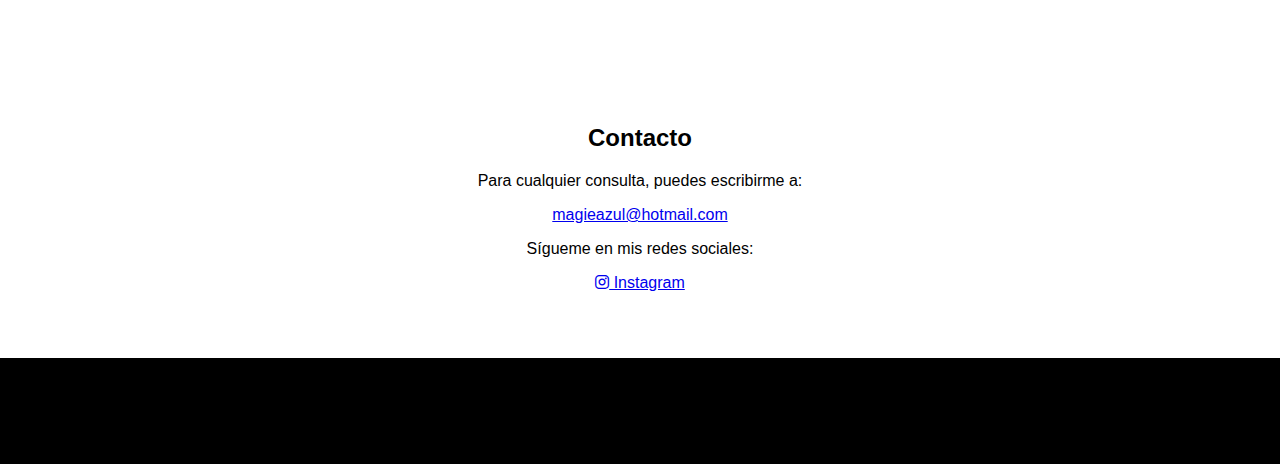
==== commit 117e72d6: "Nombre y contacto modiicaciones" ====
--- a/index.html
+++ b/index.html
@@ -3,14 +3,15 @@
 <head>
     <meta charset="UTF-8">
     <meta name="viewport" content="width=device-width, initial-scale=1.0">
-    <title>KARMA</title>
+    <title>MAGGIE</title>
     <link rel="stylesheet" href="styles/stylePotafolio.css">
     <link rel="stylesheet" href="style.css">
-    
+    <link rel="stylesheet" href="https://cdnjs.cloudflare.com/ajax/libs/font-awesome/6.0.0-beta3/css/all.min.css">
+
 </head>
 <body>
     <header>
-        <div class="logo">KARMA</div>
+        <div class="logo">MAGGIE</div>
         <nav>
             <ul class="nav-links">
                 <li><a href="index.html">Inicio</a></li>
@@ -61,24 +62,20 @@
             </div>
         </div>
     </section>
+    <section id="contacto" class="contact">
+        <h2>Contacto</h2>
+        <p>Para cualquier consulta, puedes escribirme a:</p>
+        <a href="mailto:magieazul@hotmail.com">magieazul@hotmail.com</a>
+        <p>Sígueme en mis redes sociales:</p>
+        <ul style="list-style: none; padding-left: 0;">
+            
+            <li><a href="https://www.instagram.com/magggie_0wo/" target="_blank"><i class="fab fa-instagram"></i> Instagram</a></li>
+            <!-- Agrega más enlaces si es necesario -->
+        </ul>
+    </section>
     
 
-    <section id="contacto" class="contact">
-        <h2>Contacto</h2>
-        <form>
-            <label for="nombre">Nombre:</label>
-            <input type="text" id="nombre" name="nombre" required>
-            
-            <label for="email">Email:</label>
-            <input type="email" id="email" name="email" required>
-            
-            <label for="mensaje">Mensaje:</label>
-            <textarea id="mensaje" name="mensaje" required></textarea>
-            
-            <button type="submit" class="btn-red">Enviar</button>
-        </form>
-    </section>
-
+    
     <footer>
         <p></p>
         <nav>
